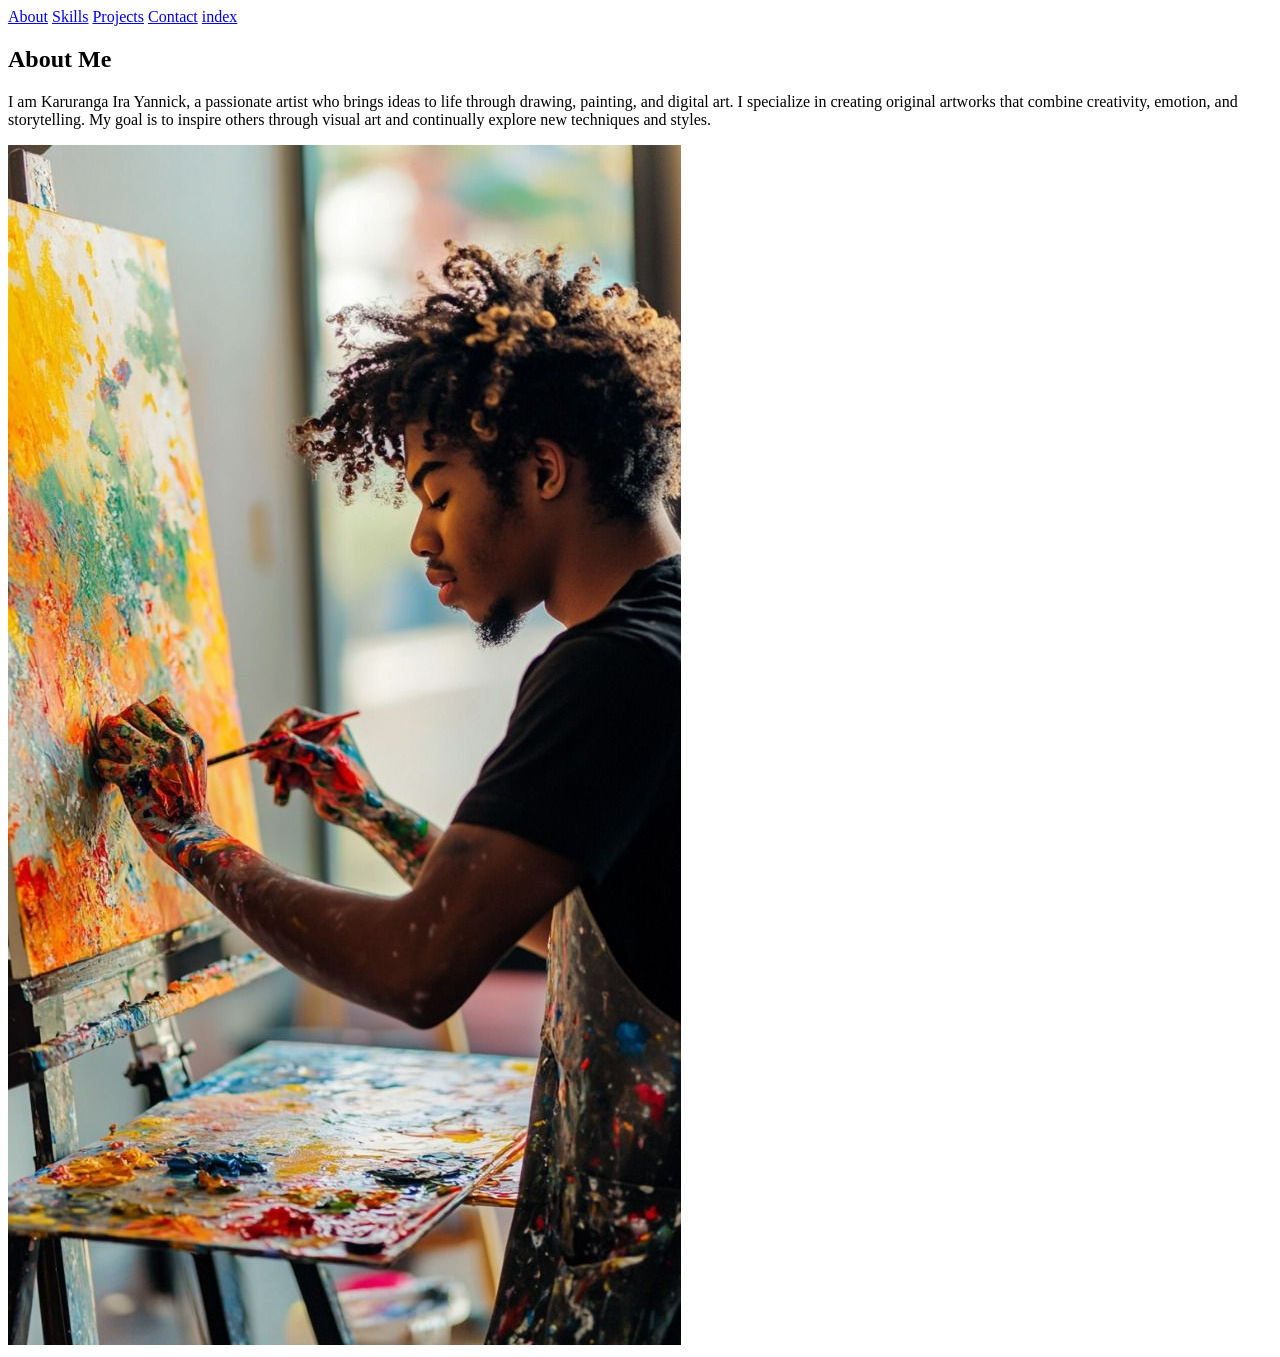
==== about.html @ 3b4887e1 "Initial project setup" ====
<!DOCTYPE html>
<html lang="en">
<head>
   <nav>
    <a href="about.html"width="200" height="200">About</a>
    <a href="skills.html"width="200" height="200">Skills</a>
    <a href="projects.html"width="200" height="200">Projects</a>
    <a href="contact.html"width="200" height="200">Contact</a>
    <a href="index.html"width="200" height="200">index</a>
</nav>

  
    
    <meta charset="UTF-8">
    <meta name="viewport" content="width=device-width, initial-scale=1.0">
    <title>Document</title>
</head>
<body>
    <section id="about">
    <h2>About Me</h2>
    <p>
        I am Karuranga Ira Yannick, a passionate artist who brings ideas to life through
        drawing, painting, and digital art. I specialize in creating original artworks
        that combine creativity, emotion, and storytelling. My goal is to inspire others
        through visual art and continually explore new techniques and styles.
    </p>

</section>
<img src="dirty.jpg">
</body>
</html>
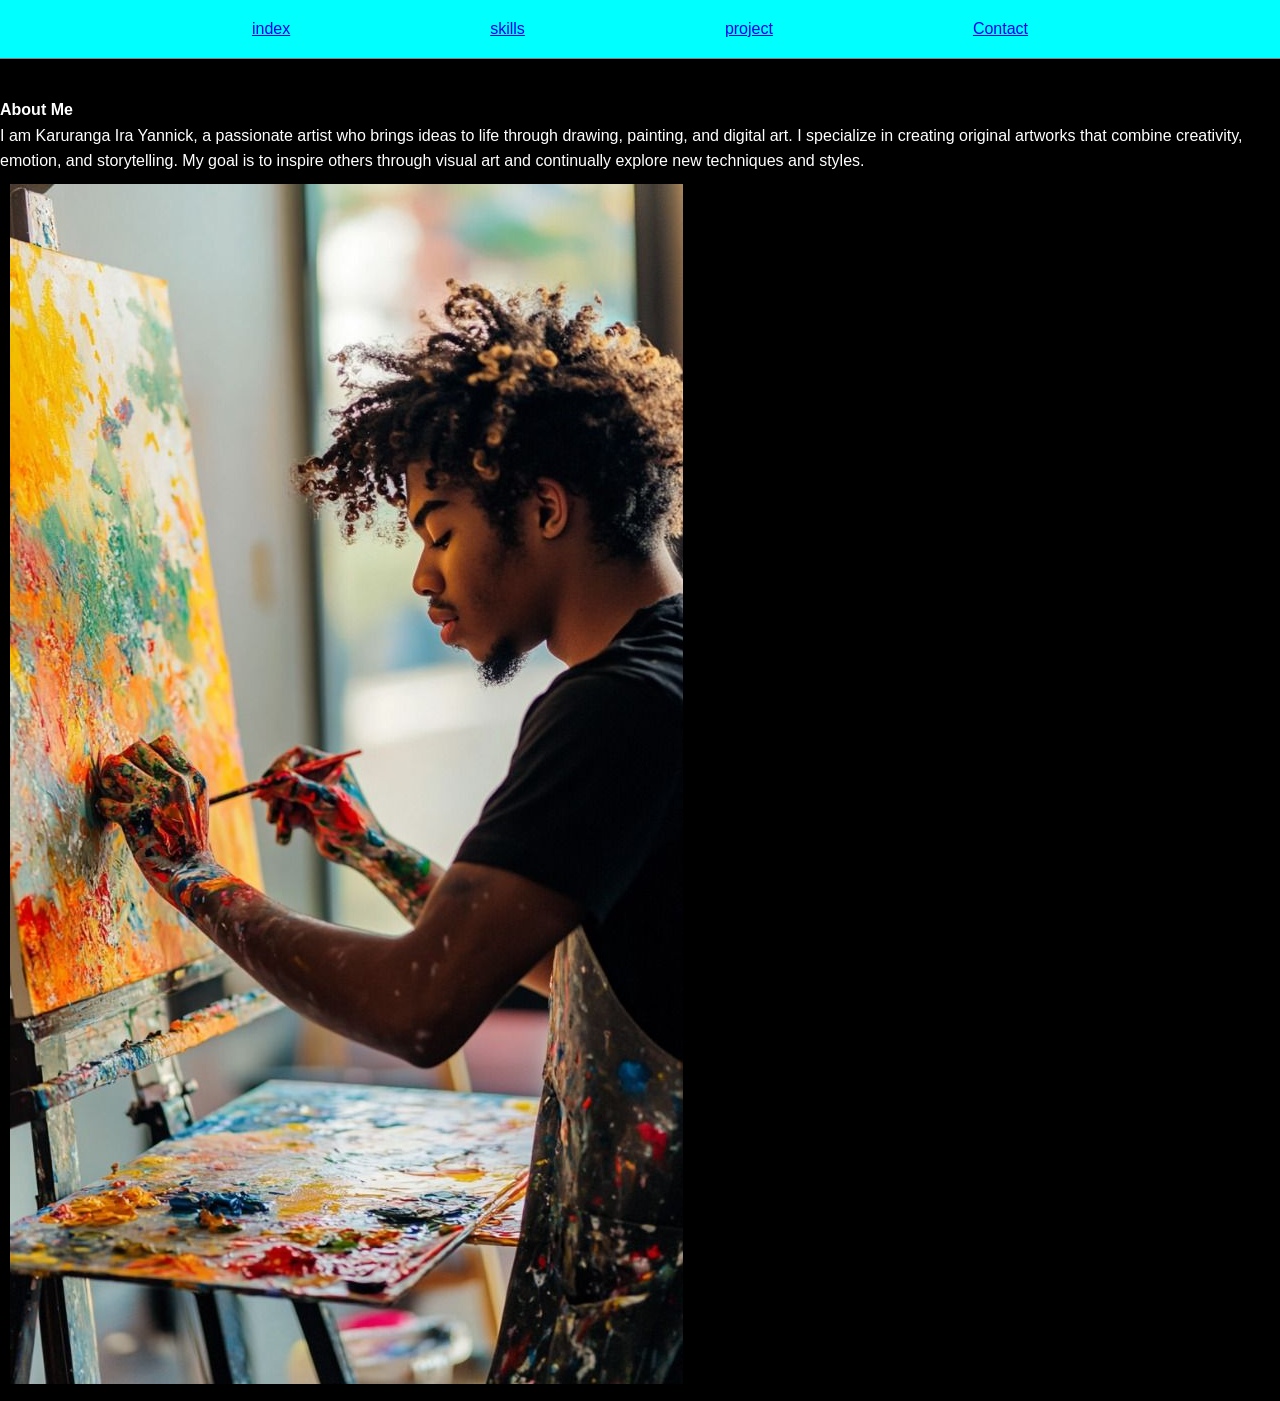
==== commit ff2ec08e: "this is my project" ====
--- a/about.html
+++ b/about.html
@@ -1,13 +1,50 @@
 <!DOCTYPE html>
 <html lang="en">
 <head>
-   <nav>
-    <a href="about.html"width="200" height="200">About</a>
-    <a href="skills.html"width="200" height="200">Skills</a>
-    <a href="projects.html"width="200" height="200">Projects</a>
+    <style>
+        *{
+    padding: 0;
+    margin: 0;
+    font-family: 'Segoe UI', Tahoma, Geneva, Verdana, sans-serif;
+}
+body{
+
+     background-color: black;
+    line-height: 1.6;
+    
+    
+    
+}
+
+   
+h1{
+    font-size: 20px;
+    color: aqua;
+    
+}
+nav{
+background-color:aqua;
+display:flex;
+justify-content: center;
+gap: 12.5rem;
+padding: 1rem;
+border-bottom: 1px solid grey;
+}
+img {
+    padding: 10px;
+}
+    </style>
+     <nav>
+        <a href="index.html"width="200" height="200">index</a>
+    <a href="skills.html"width="200" height="200">skills</a>
+    <a href="projects.html"width="200" height="200">project</a>
     <a href="contact.html"width="200" height="200">Contact</a>
-    <a href="index.html"width="200" height="200">index</a>
 </nav>
+
+   
+   
+    
+
 
   
     
@@ -18,13 +55,15 @@
 <body>
     <section id="about">
     <h2>About Me</h2>
-    <p>
-        I am Karuranga Ira Yannick, a passionate artist who brings ideas to life through
+    
+<p style="color: white;">
+    <strong>About Me</strong><br>
+     I am Karuranga Ira Yannick, a passionate artist who brings ideas to life through
         drawing, painting, and digital art. I specialize in creating original artworks
         that combine creativity, emotion, and storytelling. My goal is to inspire others
         through visual art and continually explore new techniques and styles.
-    </p>
-
+   
+</p>
 </section>
 <img src="dirty.jpg">
 </body>
